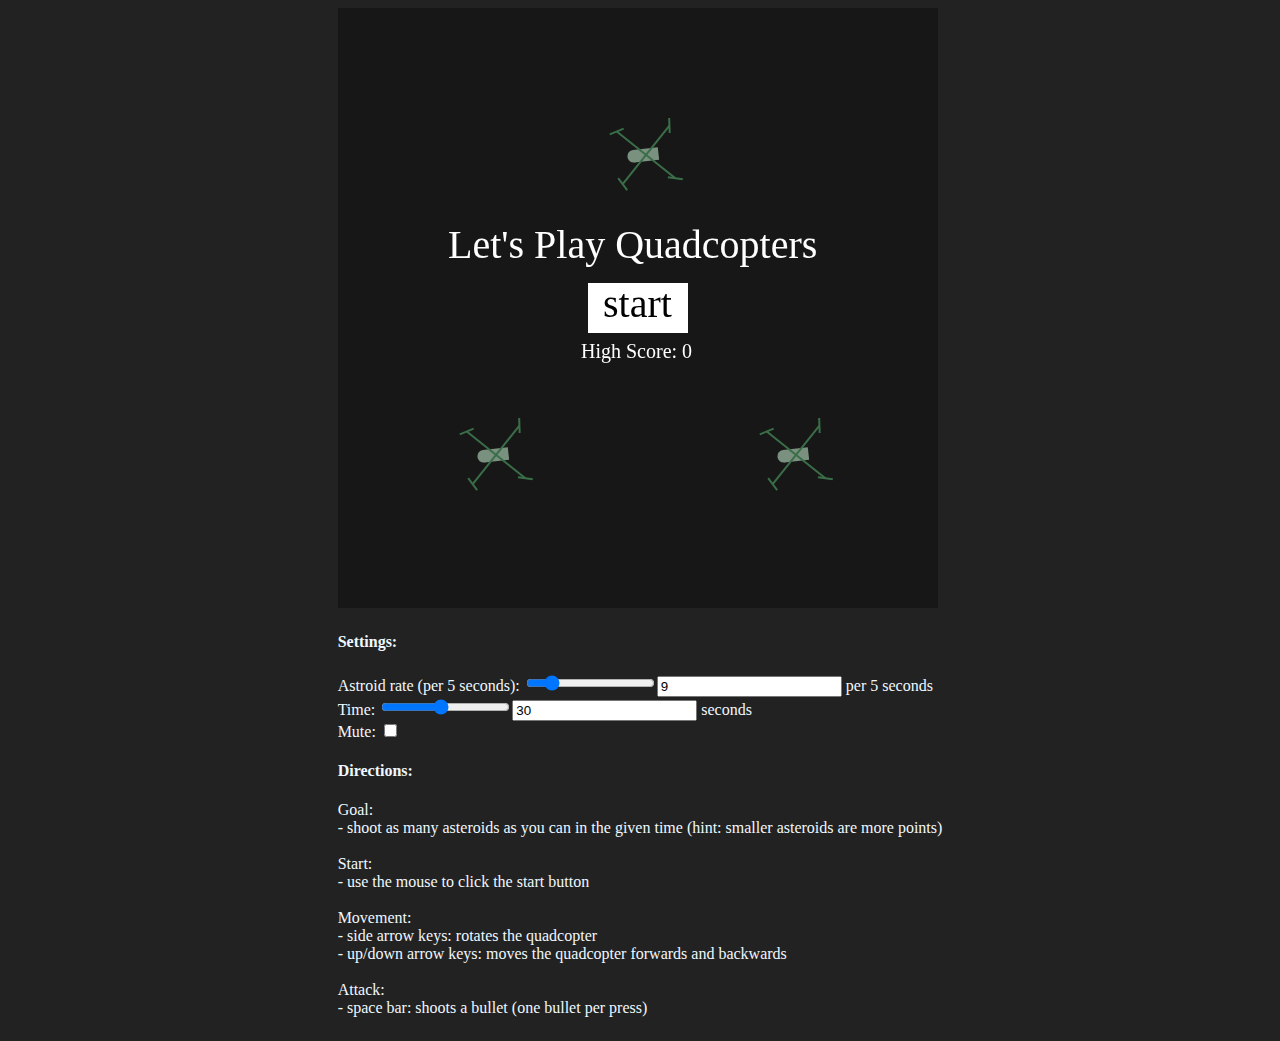
==== index.html @ 950db36b "Added settings label" ====
<!DOCTYPE html>
<html>

<head>
    <link rel="stylesheet" href="03-common.css" />
</head>

<style>
span {
    display:table;
    margin:0 auto;
    color: aliceblue;
}
body {
    background: #222;
}
</style>

<body>
    <span>
    <canvas id="canvas" height="600px" width="600px"></canvas>
    </br>
    <h4> Settings:</h4>
    Astroid rate (per 5 seconds): 
    <input id="slider1" type="range" min="1" max="50" step="1" value="9"/>
    <input type="text" id="text1" value="FILL" readonly /> per 5 seconds
    </br>
    Time: 
    <input id="slider2" type="range" min="5" max="60" step="1" value="30"/>
    <input type="text" id="text2" value="FILL" readonly /> seconds
    </br>
    Mute: <input type="checkbox" id="mute" name="mutebox" value="false">

    <h4> Directions:</h4>
    <p> Goal: </br> - shoot as many asteroids as you can in the given time (hint: smaller asteroids are 
    more points)</br></br> Start: </br> - use the mouse to click the start button </br></br> Movement: 
    </br> - side arrow keys: rotates the quadcopter </br> - up/down arrow keys: moves the quadcopter 
    forwards and backwards</br></br> Attack:</br> - space bar: shoots a bullet (one bullet per press) </p>
    

    </span>
    
    <script src="game.js" type="module" defer></script>
</body>

</html>
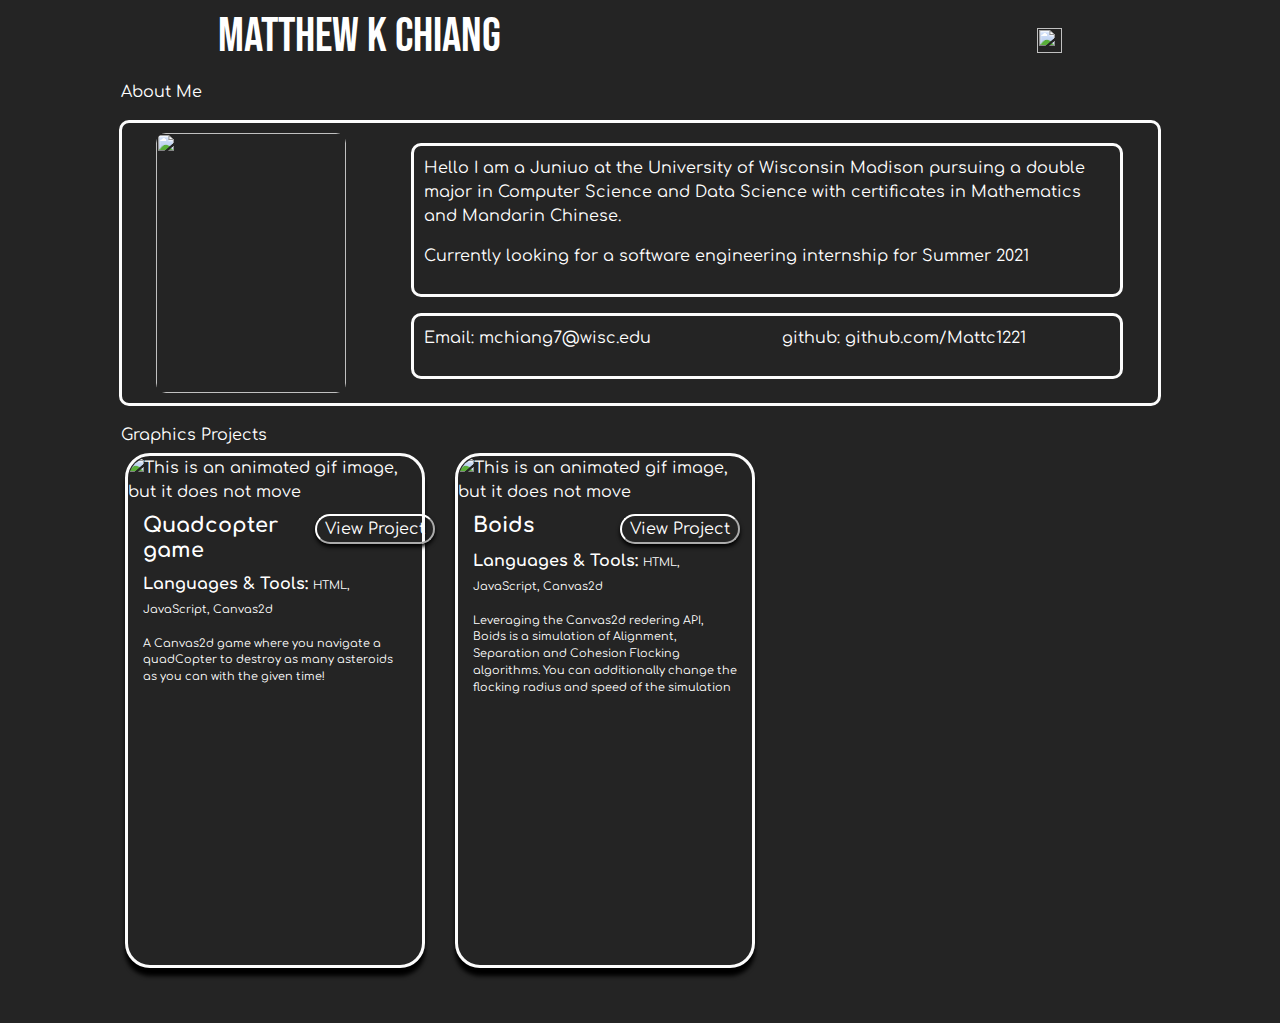
==== commit 8b54ee34: "updated home page with about me section" ====
--- a/index.html
+++ b/index.html
@@ -1,47 +1,158 @@
-<!DOCTYPE html>
-<html>
+<!doctype html>
+<html lang="en">
 
 <head>
-    <link rel="stylesheet" href="03-common.css" />
+  <meta charset="UTF-8">
+  <meta name="viewport" content="width=device-width, initial-scale=1.0">
+  <link rel="stylesheet" href="https://maxcdn.bootstrapcdn.com/bootstrap/4.0.0/css/bootstrap.min.css"
+    integrity="sha384-Gn5384xqQ1aoWXA+058RXPxPg6fy4IWvTNh0E263XmFcJlSAwiGgFAW/dAiS6JXm" crossorigin="anonymous">
+
+  <!-- Custom Style Sheets -->
+  <link rel='stylesheet' href='style.css' />
+  <link rel="stylesheet" href="https://fonts.googleapis.com/css?family=Lobster|Nunito|Bebas Neue|Comfortaa">
+
+  <title>Home</title>
+
+
 </head>
 
-<style>
-span {
-    display:table;
-    margin:0 auto;
-    color: aliceblue;
-}
-body {
-    background: #222;
-}
-</style>
+<body>
+  <div class="row mt-2">
+    <div class="col-sm-2"></div>
+    <div class="col-sm-6">
+      <h1 class="page-title">Matthew k chiang</h1>
+    </div>
+    <div class="col align-self-center text-right">
+      <a href="https://github.com/Mattc1221">
+        <img src="/images/GitHub-Mark-Light-120px-plus.png" width="25px" height="25px"></a>
+    </div>
+    <div class="col-sm-2"></div>
+  </div>
 
-<body>
-    <span>
-    <canvas id="canvas" height="600px" width="600px"></canvas>
-    </br>
-    <h4> Settings:</h4>
-    Astroid rate (per 5 seconds): 
-    <input id="slider1" type="range" min="1" max="50" step="1" value="9"/>
-    <input type="text" id="text1" value="FILL" readonly /> per 5 seconds
-    </br>
-    Time: 
-    <input id="slider2" type="range" min="5" max="60" step="1" value="30"/>
-    <input type="text" id="text2" value="FILL" readonly /> seconds
-    </br>
-    Mute: <input type="checkbox" id="mute" name="mutebox" value="false">
+  <!-- About me -->
+  <div class="row">
+    <div class="col-sm-1"></div>
+    <div class="col-sm-10">
+      <button class="btn project-button" type="button" data-toggle="collapse" data-target="#aboutMe"
+        aria-expanded="true">
+        About Me
+      </button>
+    </div>
+    <div class="col-sm-1"></div>
+  </div>
 
-    <h4> Directions:</h4>
-    <p> Goal: </br> - shoot as many asteroids as you can in the given time (hint: smaller asteroids are 
-    more points)</br></br> Start: </br> - use the mouse to click the start button </br></br> Movement: 
-    </br> - side arrow keys: rotates the quadcopter </br> - up/down arrow keys: moves the quadcopter 
-    forwards and backwards</br></br> Attack:</br> - space bar: shoots a bullet (one bullet per press) </p>
-    
+  <div class="row">
+    <div class="col-sm-1"></div>
+    <div class="col-sm-10">
+      <div class="collapse show" id="aboutMe">
+        <div class="row home-box">
+          <div class="col-sm-3 text-center">
+            <img class="home-pic mr-3" src="images/profile_pic.jpg">
+          </div>
+          <div class="col-sm-9">
+            <div class="home-box mb-3">
+              <p> Hello I am a Juniuo at the University of Wisconsin Madison pursuing a double major in Computer Science and Data Science with certificates in Mathematics and Mandarin Chinese.</p>
+              <p> Currently looking for a software engineering internship for Summer 2021 </p>
+            </div>
+            <div class="home-box">
+              <div class="row">
+                <div class="col-sm-6">
+                  <p>Email: mchiang7@wisc.edu</p>
+                </div>
+                <div class="col-sm-6">
+                  <p>github: github.com/Mattc1221</p>
+                </div>
+              </div>
+            </div>
+          </div>
+        </div>
+      </div>
+      <div class="col-sm-1"></div>
+    </div>
+  </div>
 
-    </span>
-    
-    <script src="game.js" type="module" defer></script>
+
+  <!-- Graphics Projects -->
+  <div class="row">
+    <div class="col-sm-1"></div>
+    <div class="col-sm-10">
+      <button class="btn project-button" type="button" data-toggle="collapse" data-target="#graphicsProjects"
+        aria-expanded="true">
+        Graphics Projects
+      </button>
+    </div>
+    <div class="col-sm-1"></div>
+  </div>
+  <div class="row">
+    <div class="col-sm-1"></div>
+    <div class="col-sm-10">
+      <div class="collapse show" id="graphicsProjects">
+        <div class="row stretch">
+          <div class="card-deck justify-content-center ml-3">
+            <!-- Quad Copter Card -->
+            <div class="card mb-4">
+              <img class="card-img-top animated-gif" src="/gifs/quadcopter.gif"
+                alt="This is an animated gif image, but it does not move" />
+              <div class="col-sm-12">
+                <div class="row">
+                  <div class="col-lg-7">
+                    <h1 class="project-name project-bold">Quadcopter game</h1>
+                  </div>
+                  <div class="col-lg-5 text-right">
+                    <a class="text-right" href="/projects/quadcopter/quadcopter.html"><button class="secondary-button"
+                        type="button">View Project</button></a>
+                  </div>
+                </div>
+                <p><span class="project-bold"> Languages & Tools: </span> <span class="project-description">HTML,
+                    JavaScript, Canvas2d</span></p>
+                <p class="project-description">A Canvas2d game where you navigate a quadCopter to destroy as many
+                  asteroids as you can with the given time!</p>
+              </div>
+            </div>
+
+            <!-- Boids Copter Card -->
+            <div class="card mb-4">
+              <img class="card-img-top animated-gif" src="/gifs/boids.gif"
+                alt="This is an animated gif image, but it does not move" />
+              <div class="col-sm-12">
+                <div class="row">
+                  <div class="col-sm-6">
+                    <h1 class="project-name project-bold">Boids</h1>
+                  </div>
+                  <div class="col-sm-6 text-right">
+                    <a class="text-right" href="/projects/boids/boids.html"><button class="secondary-button"
+                        type="button">View Project</button></a>
+                  </div>
+                </div>
+                <p><span class="project-bold"> Languages & Tools: </span> <span class="project-description">HTML,
+                    JavaScript, Canvas2d</span></p>
+                <p class="project-description">Leveraging the Canvas2d redering API, Boids is a simulation of Alignment,
+                  Separation and Cohesion Flocking algorithms. You can additionally change the flocking radius and speed
+                  of the simulation</p>
+              </div>
+            </div>
+
+          </div>
+
+        </div>
+
+
+      </div>
+      <div class="col-sm-1"></div>
+    </div>
+
+
+    <script src="https://code.jquery.com/jquery-3.2.1.slim.min.js"
+      integrity="sha384-KJ3o2DKtIkvYIK3UENzmM7KCkRr/rE9/Qpg6aAZGJwFDMVNA/GpGFF93hXpG5KkN"
+      crossorigin="anonymous"></script>
+    <script src="https://cdnjs.cloudflare.com/ajax/libs/popper.js/1.12.9/umd/popper.min.js"
+      integrity="sha384-ApNbgh9B+Y1QKtv3Rn7W3mgPxhU9K/ScQsAP7hUibX39j7fakFPskvXusvfa0b4Q"
+      crossorigin="anonymous"></script>
+    <script src="https://maxcdn.bootstrapcdn.com/bootstrap/4.0.0/js/bootstrap.min.js"
+      integrity="sha384-JZR6Spejh4U02d8jOt6vLEHfe/JQGiRRSQQxSfFWpi1MquVdAyjUar5+76PVCmYl"
+      crossorigin="anonymous"></script>
+
 </body>
 
-</html>
 
+</html>--- a/style.css
+++ b/style.css
@@ -0,0 +1,150 @@
+body {
+    background-color: #242424;
+    font-family: "Comfortaa", sans-serif;
+    color: #FFF;
+}
+
+.header1 {
+    font-size: 4em;
+}
+
+.project-button {
+    color:#FFF;
+    background-color: transparent;
+    outline: transparent;
+    border: none;
+}
+
+.project-button:hover {
+    outline: none;
+}
+
+.project-button:active {
+    outline: none;
+}
+
+.card {
+    background-color: #242424;
+    border: 3px solid #FCFCFC;
+    box-shadow: 0px 8px 4px #000;
+    border-radius: 25px;
+    padding-left: 0;
+    padding-right: 0;
+    min-width: 280;
+    max-width: 300px;
+    margin-right: 15px;
+    margin-left: 15px;
+}
+
+.project-name {
+    font-size: 1.3em;
+}
+
+.project-description {
+    font-size: 0.7em;
+}
+
+.project-bold {
+    font-weight: bolder;
+    font-size: 0.7;
+}
+
+.view-button {
+    min-width: 120px;
+    border-radius: 25px;
+    margin-bottom: 5px;
+    transition: 0.4s;
+    background-color: transparent;
+    outline: none;
+    box-shadow: 0px 3px 4px #000;
+    border-color: #444;
+}
+
+.view-button:hover {
+    transition: 0.4s;
+    border-color: #FFF;
+    background-color: #242424;
+    color:#FFF;
+    box-shadow: 0px 0px 0px #000;
+}
+
+.secondary-button {
+    min-width: 120px;
+    border-radius: 25px;
+    margin-bottom: 5px;
+    transition: 0.4s;
+    color: #FFF;
+    background-color: transparent;
+    outline: none;
+    box-shadow: 0px 3px 4px #000;
+    border-color: #FFF;
+}
+
+.secondary-button:hover {
+    transition: 0.4s;
+    border-color: #242424;
+    background-color: #FFF;
+    color:#242424;
+    box-shadow: 0px 0px 0px #000;
+}
+
+.card-img-top {
+    border-radius: 25px 25px 0px 0px ;
+    margin-bottom: 10px;
+}
+
+img.animated-gif{
+    width: auto;
+    height: 300px;
+}
+
+.input_box {
+    background-color: #242424;
+    border: 3px solid #FCFCFC;
+    border-radius: 20px;
+    padding: 10px;
+    box-shadow: 0px 8px 4px #000;
+}
+
+.page-title {
+    font-family: "Bebas Neue", sans-serif;
+    font-size: 3em;
+}
+
+.primary-slider {
+    -webkit-appearance: none;  /* Override default CSS styles */
+    appearance: none;
+    width: 100%; /* Full-width */
+    height: 25px; /* Specified height */
+    background: #d3d3d3; /* Grey background */
+    outline: none; /* Remove outline */
+    opacity: 0.7; /* Set transparency (for mouse-over effects on hover) */
+    -webkit-transition: .2s; /* 0.2 seconds transition on hover */
+    transition: opacity .2s;
+}
+
+input[type=range]::-webkit-slider-thumb {
+    width: 17px;
+    height: 25px;
+    background: #666666;
+    border: 1px solid rgba(0, 0, 0, 0);
+    border-radius: 0px;
+    cursor: pointer;
+    -webkit-appearance: none;
+}
+
+.home-pic {
+    overflow: hidden;
+    width: 190px;
+    height: 260px;
+    border-radius: 10px;
+    overflow: hidden;
+}
+
+.home-box {
+    background-color: #242424;
+    border: 3px solid #FCFCFC;
+    padding: 10px;
+    border-radius: 10px;
+    margin: 10px;
+}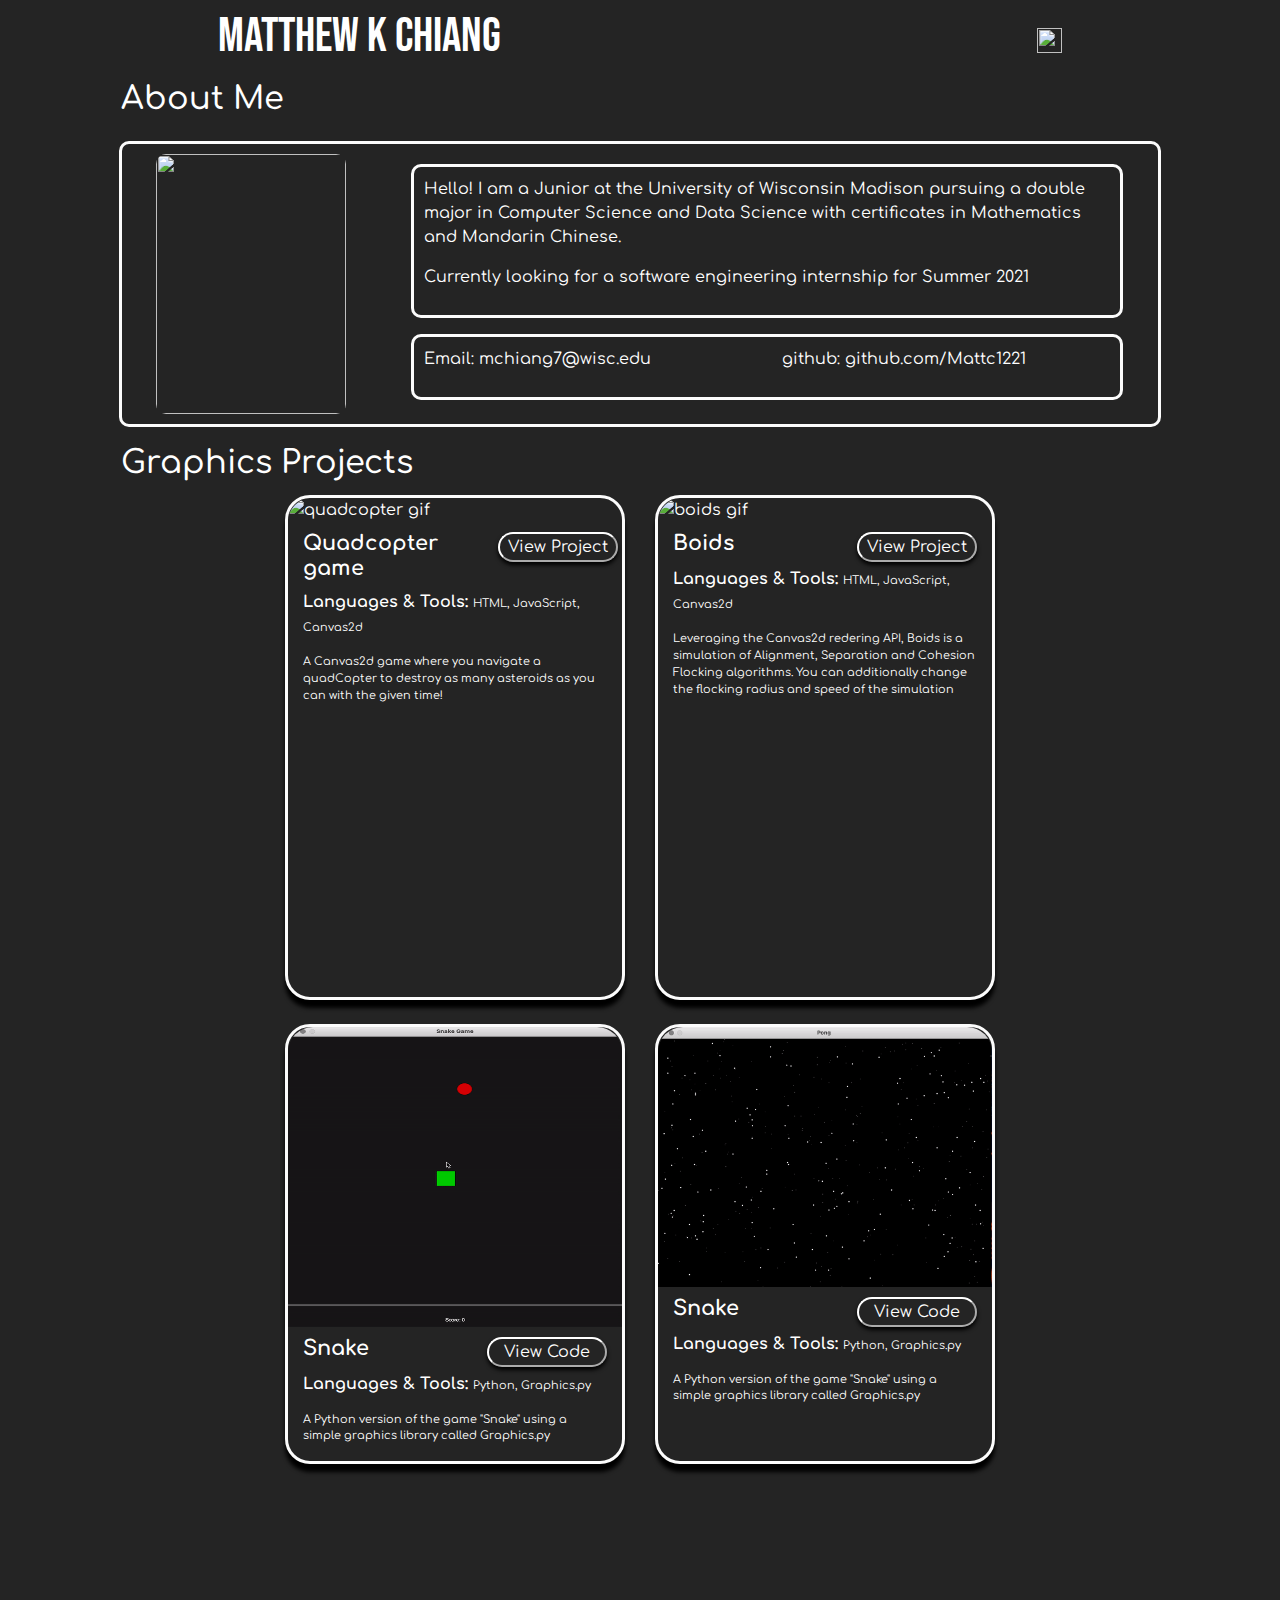
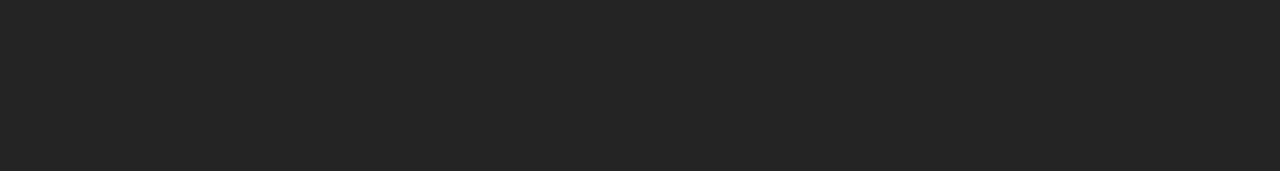
==== commit 033bf9d3: "added snake and pong to projects and fixed the card sizing issue" ====
--- a/index.html
+++ b/index.html
@@ -35,7 +35,7 @@
     <div class="col-sm-10">
       <button class="btn project-button" type="button" data-toggle="collapse" data-target="#aboutMe"
         aria-expanded="true">
-        About Me
+        <h2>About Me</h1>
       </button>
     </div>
     <div class="col-sm-1"></div>
@@ -51,7 +51,7 @@
           </div>
           <div class="col-sm-9">
             <div class="home-box mb-3">
-              <p> Hello I am a Juniuo at the University of Wisconsin Madison pursuing a double major in Computer Science and Data Science with certificates in Mathematics and Mandarin Chinese.</p>
+              <p> Hello! I am a Junior at the University of Wisconsin Madison pursuing a double major in Computer Science and Data Science with certificates in Mathematics and Mandarin Chinese.</p>
               <p> Currently looking for a software engineering internship for Summer 2021 </p>
             </div>
             <div class="home-box">
@@ -78,7 +78,7 @@
     <div class="col-sm-10">
       <button class="btn project-button" type="button" data-toggle="collapse" data-target="#graphicsProjects"
         aria-expanded="true">
-        Graphics Projects
+        <h2>Graphics Projects</h2>
       </button>
     </div>
     <div class="col-sm-1"></div>
@@ -87,12 +87,12 @@
     <div class="col-sm-1"></div>
     <div class="col-sm-10">
       <div class="collapse show" id="graphicsProjects">
-        <div class="row stretch">
-          <div class="card-deck justify-content-center ml-3">
+        <div class="row justify-content-center">
+          <!-- <div class="card-deck justify-content-center" style="margin:auto"> -->
             <!-- Quad Copter Card -->
-            <div class="card mb-4">
+            <div class="card col-sm-5 mb-4">
               <img class="card-img-top animated-gif" src="/gifs/quadcopter.gif"
-                alt="This is an animated gif image, but it does not move" />
+                alt="quadcopter gif" />
               <div class="col-sm-12">
                 <div class="row">
                   <div class="col-lg-7">
@@ -111,9 +111,9 @@
             </div>
 
             <!-- Boids Copter Card -->
-            <div class="card mb-4">
+            <div class="card col-sm-5  mb-4">
               <img class="card-img-top animated-gif" src="/gifs/boids.gif"
-                alt="This is an animated gif image, but it does not move" />
+                alt="boids gif" />
               <div class="col-sm-12">
                 <div class="row">
                   <div class="col-sm-6">
@@ -132,7 +132,45 @@
               </div>
             </div>
 
-          </div>
+            <!-- Snake Card -->
+            <div class="card col-sm-5  mb-4">
+              <img class="card-img-top animated-gif" src="/gifs/snake.gif"
+                alt="snake gif" />
+              <div class="col-sm-12">
+                <div class="row">
+                  <div class="col-sm-6">
+                    <h1 class="project-name project-bold">Snake</h1>
+                  </div>
+                  <div class="col-sm-6 text-right">
+                    <a class="text-right" href="https://github.com/Mattc1221/Quarantine-Projects/tree/master/snake_game"><button class="secondary-button"
+                        type="button">View Code</button></a>
+                  </div>
+                </div>
+                <p><span class="project-bold"> Languages & Tools: </span> <span class="project-description">Python, Graphics.py</span></p>
+                <p class="project-description">A Python version of the game "Snake" using a simple graphics library called Graphics.py</p>
+              </div>
+            </div>
+
+            <!-- Pong Card -->
+            <div class="card col-sm-5  mb-4">
+              <img class="card-img-top animated-gif" src="/gifs/pong.gif"
+                alt="snake gif" />
+              <div class="col-sm-12">
+                <div class="row">
+                  <div class="col-sm-6">
+                    <h1 class="project-name project-bold">Snake</h1>
+                  </div>
+                  <div class="col-sm-6 text-right">
+                    <a class="text-right" href="https://github.com/Mattc1221/Quarantine-Projects/tree/master/pong_game"><button class="secondary-button"
+                        type="button">View Code</button></a>
+                  </div>
+                </div>
+                <p><span class="project-bold"> Languages & Tools: </span> <span class="project-description">Python, Graphics.py</span></p>
+                <p class="project-description">A Python version of the game "Snake" using a simple graphics library called Graphics.py</p>
+              </div>
+            </div>
+
+          <!-- </div> -->
 
         </div>
 
--- a/style.css
+++ b/style.css
@@ -10,13 +10,21 @@
 
 .project-button {
     color:#FFF;
+    border: none;
+    border-radius: 25px;
+    padding-bottom: 0px;
+    margin-bottom: 5px;
+    transition: 0.4s;
     background-color: transparent;
     outline: transparent;
-    border: none;
 }
 
 .project-button:hover {
     outline: none;
+    transition: 0.4s;
+    color:#242424;
+    background-color: #FFF;
+
 }
 
 .project-button:active {
@@ -31,9 +39,10 @@
     padding-left: 0;
     padding-right: 0;
     min-width: 280;
-    max-width: 300px;
+    max-width: 340px;
     margin-right: 15px;
     margin-left: 15px;
+    width: 20em;
 }
 
 .project-name {
@@ -123,6 +132,35 @@
     transition: opacity .2s;
 }
 
+.primary-text {
+    -webkit-appearance: none;  /* Override default CSS styles */
+    appearance: none;
+    width: 2em; /* Full-width */
+    height: 25px; /* Specified height */
+    background: transparent; /* Grey background */
+    outline: transparent; /* Remove outline */
+    border: transparent;
+    font-family: "Comfortaa", sans-serif;
+    color: #FFF;
+}
+
+.username-input{
+    -webkit-appearance: none;  /* Override default CSS styles */
+    appearance: none;
+    width: 100%; /* Full-width */
+    height: 25px; /* Specified height */
+    background: transparent; /* Grey background */
+    border: 1px solid #FCFCFC;
+    font-family: "Comfortaa", sans-serif;
+    color: #FFF;
+}
+
+.checkbox{
+    height: 25px; 
+    width: 25px;
+    outline: none;
+}
+
 input[type=range]::-webkit-slider-thumb {
     width: 17px;
     height: 25px;
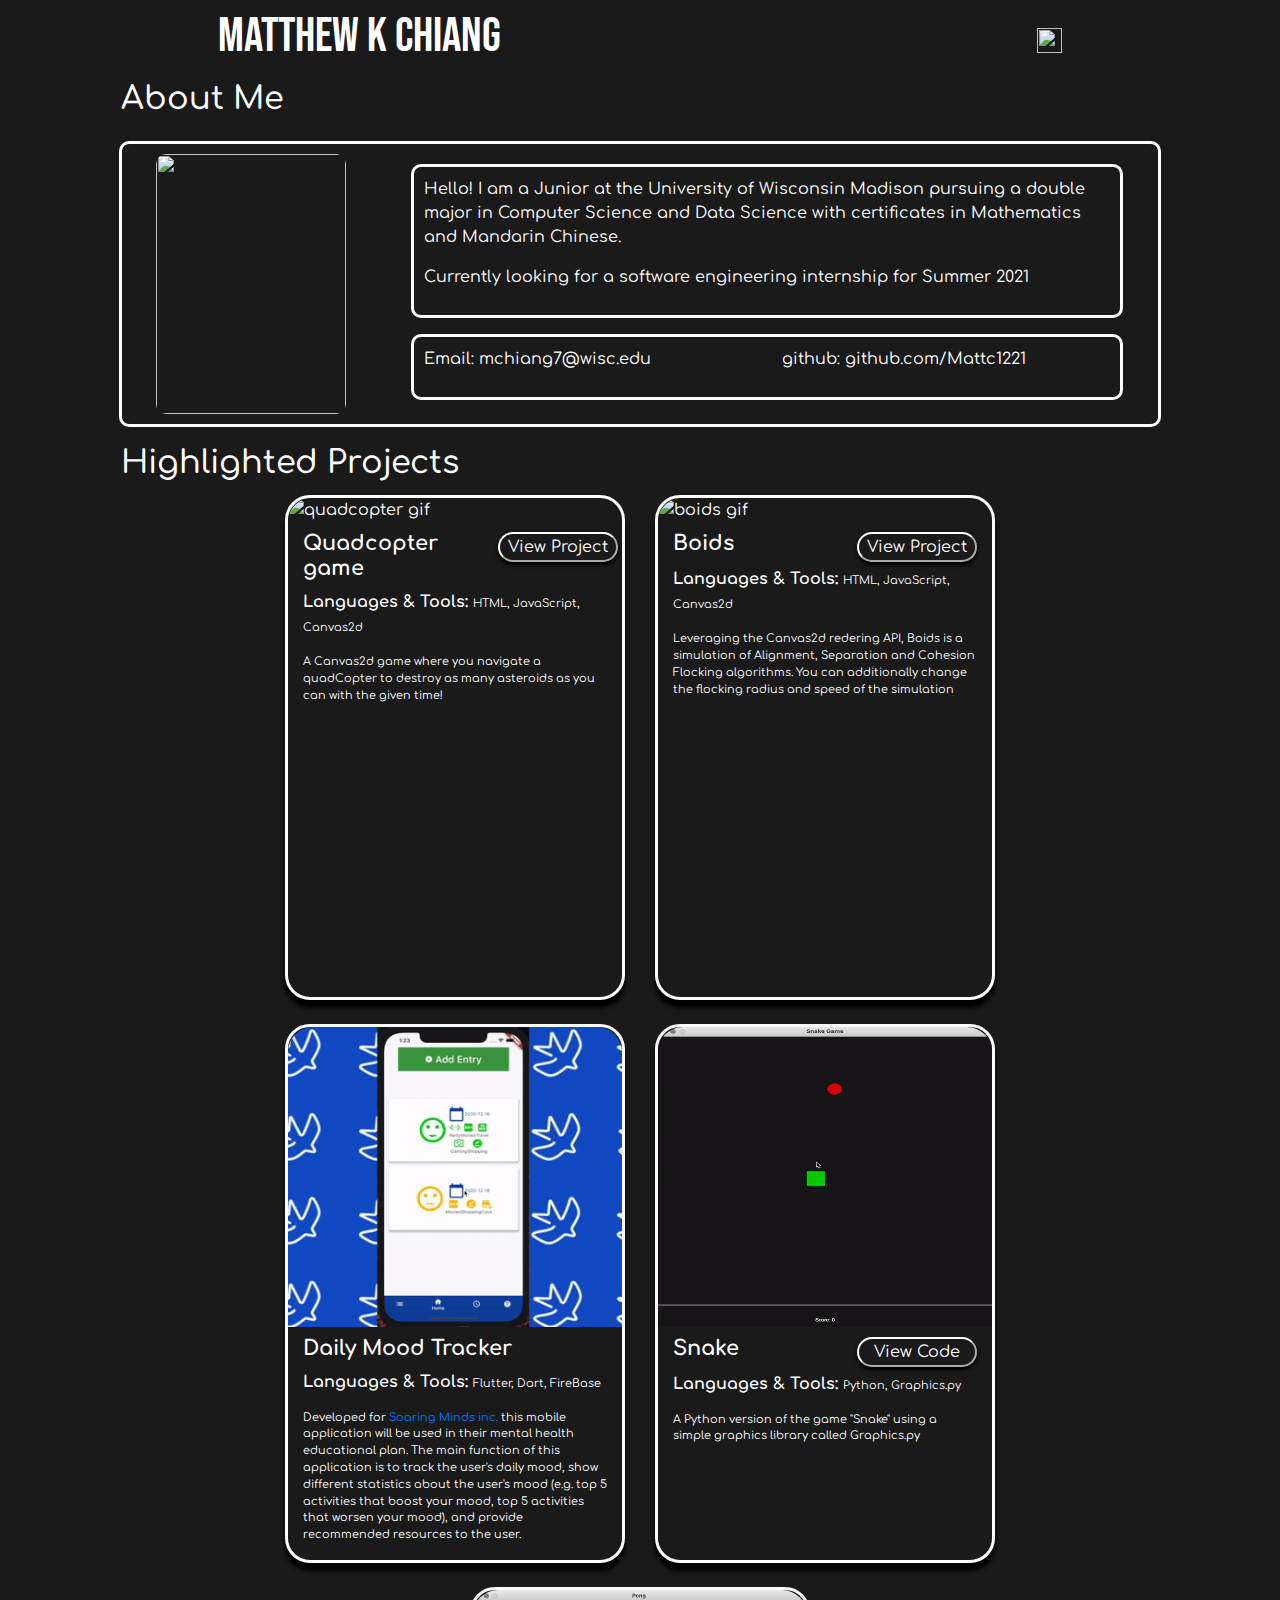
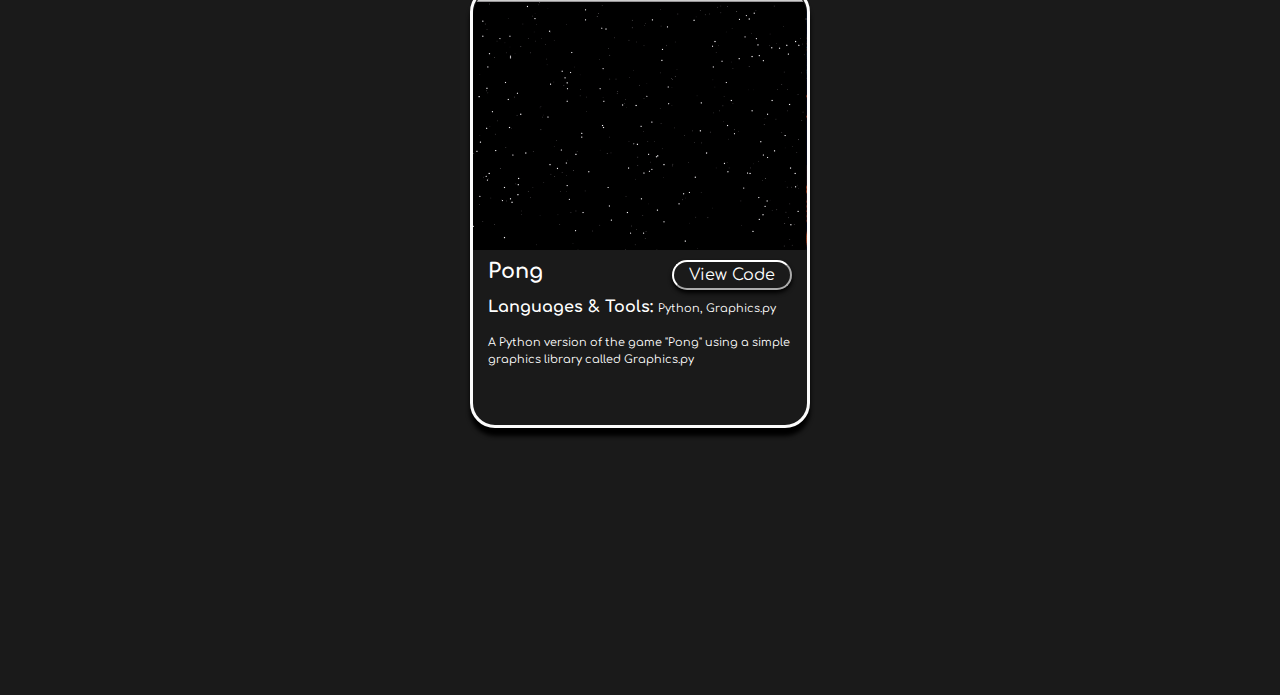
==== commit 3a1721d1: "added soaring minds to projects" ====
--- a/index.html
+++ b/index.html
@@ -78,7 +78,7 @@
     <div class="col-sm-10">
       <button class="btn project-button" type="button" data-toggle="collapse" data-target="#graphicsProjects"
         aria-expanded="true">
-        <h2>Graphics Projects</h2>
+        <h2>Highlighted Projects</h2>
       </button>
     </div>
     <div class="col-sm-1"></div>
@@ -88,7 +88,6 @@
     <div class="col-sm-10">
       <div class="collapse show" id="graphicsProjects">
         <div class="row justify-content-center">
-          <!-- <div class="card-deck justify-content-center" style="margin:auto"> -->
             <!-- Quad Copter Card -->
             <div class="card col-sm-5 mb-4">
               <img class="card-img-top animated-gif" src="/gifs/quadcopter.gif"
@@ -132,6 +131,21 @@
               </div>
             </div>
 
+            <!-- Soaring Minds Card -->
+            <div class="card col-sm-5  mb-4">
+              <img class="card-img-top animated-gif" src="/gifs/soaringMinds.gif"
+                alt="demo gif" />
+              <div class="col-sm-12">
+                <div class="row">
+                  <div class="col-sm-12">
+                    <h1 class="project-name project-bold">Daily Mood Tracker</h1>
+                  </div>
+                </div>
+                <p><span class="project-bold"> Languages & Tools: </span> <span class="project-description">Flutter, Dart, FireBase</span></p>
+                <p class="project-description">Developed for <a href="https://www.soaringminds.org/">Soaring Minds inc.</a> this mobile application will be used in their mental health educational plan. The main function of this application is to track the user's daily mood, show different statistics about the user's mood (e.g. top 5 activities that boost your mood, top 5 activities that worsen your mood), and provide recommended resources to the user.</p>
+              </div>
+            </div>
+
             <!-- Snake Card -->
             <div class="card col-sm-5  mb-4">
               <img class="card-img-top animated-gif" src="/gifs/snake.gif"
@@ -154,11 +168,11 @@
             <!-- Pong Card -->
             <div class="card col-sm-5  mb-4">
               <img class="card-img-top animated-gif" src="/gifs/pong.gif"
-                alt="snake gif" />
+                alt="pong gif" />
               <div class="col-sm-12">
                 <div class="row">
                   <div class="col-sm-6">
-                    <h1 class="project-name project-bold">Snake</h1>
+                    <h1 class="project-name project-bold">Pong</h1>
                   </div>
                   <div class="col-sm-6 text-right">
                     <a class="text-right" href="https://github.com/Mattc1221/Quarantine-Projects/tree/master/pong_game"><button class="secondary-button"
@@ -166,11 +180,11 @@
                   </div>
                 </div>
                 <p><span class="project-bold"> Languages & Tools: </span> <span class="project-description">Python, Graphics.py</span></p>
-                <p class="project-description">A Python version of the game "Snake" using a simple graphics library called Graphics.py</p>
-              </div>
-            </div>
-
-          <!-- </div> -->
+                <p class="project-description">A Python version of the game "Pong" using a simple graphics library called Graphics.py</p>
+              </div>
+            </div>
+
+
 
         </div>
 
--- a/style.css
+++ b/style.css
@@ -1,5 +1,5 @@
 body {
-    background-color: #242424;
+    background-color: #1a1a1a;
     font-family: "Comfortaa", sans-serif;
     color: #FFF;
 }
@@ -22,7 +22,7 @@
 .project-button:hover {
     outline: none;
     transition: 0.4s;
-    color:#242424;
+    color:#1a1a1a;
     background-color: #FFF;
 
 }
@@ -32,7 +32,7 @@
 }
 
 .card {
-    background-color: #242424;
+    background-color: #1a1a1a;
     border: 3px solid #FCFCFC;
     box-shadow: 0px 8px 4px #000;
     border-radius: 25px;
@@ -72,7 +72,7 @@
 .view-button:hover {
     transition: 0.4s;
     border-color: #FFF;
-    background-color: #242424;
+    background-color: #1a1a1a;
     color:#FFF;
     box-shadow: 0px 0px 0px #000;
 }
@@ -91,9 +91,9 @@
 
 .secondary-button:hover {
     transition: 0.4s;
-    border-color: #242424;
+    border-color: #1a1a1a;
     background-color: #FFF;
-    color:#242424;
+    color:#1a1a1a;
     box-shadow: 0px 0px 0px #000;
 }
 
@@ -108,7 +108,7 @@
 }
 
 .input_box {
-    background-color: #242424;
+    background-color: #1a1a1a;
     border: 3px solid #FCFCFC;
     border-radius: 20px;
     padding: 10px;
@@ -118,6 +118,12 @@
 .page-title {
     font-family: "Bebas Neue", sans-serif;
     font-size: 3em;
+}
+
+.sub-title {
+    font-family: "Bebas Neue", sans-serif;
+    font-size: 2.5em;
+    margin-left: 0.3em;
 }
 
 .primary-slider {
@@ -180,9 +186,18 @@
 }
 
 .home-box {
-    background-color: #242424;
+    background-color: #1a1a1a;
     border: 3px solid #FCFCFC;
     padding: 10px;
     border-radius: 10px;
     margin: 10px;
+}
+
+.home-nav {
+    color: #FFF;
+}
+
+.home-nav:hover {
+    color: #FFF;
+    text-decoration: none;
 }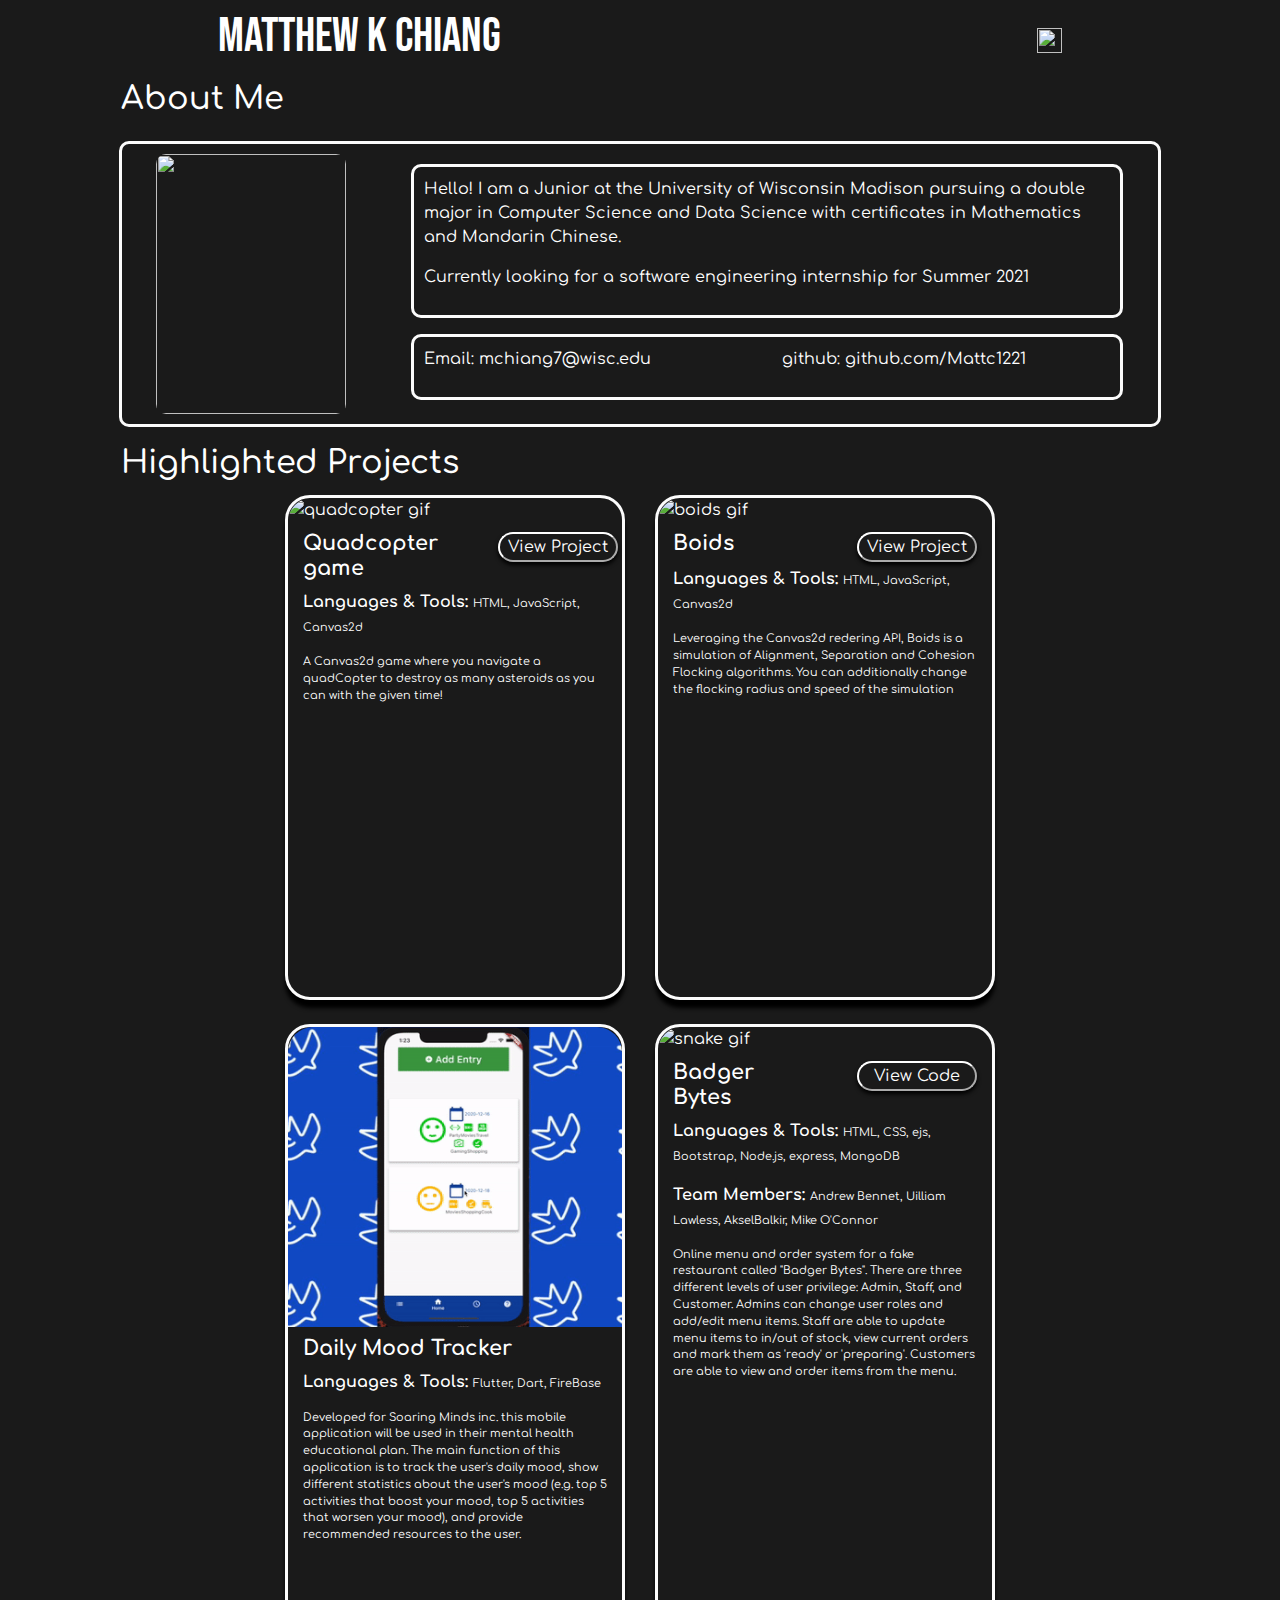
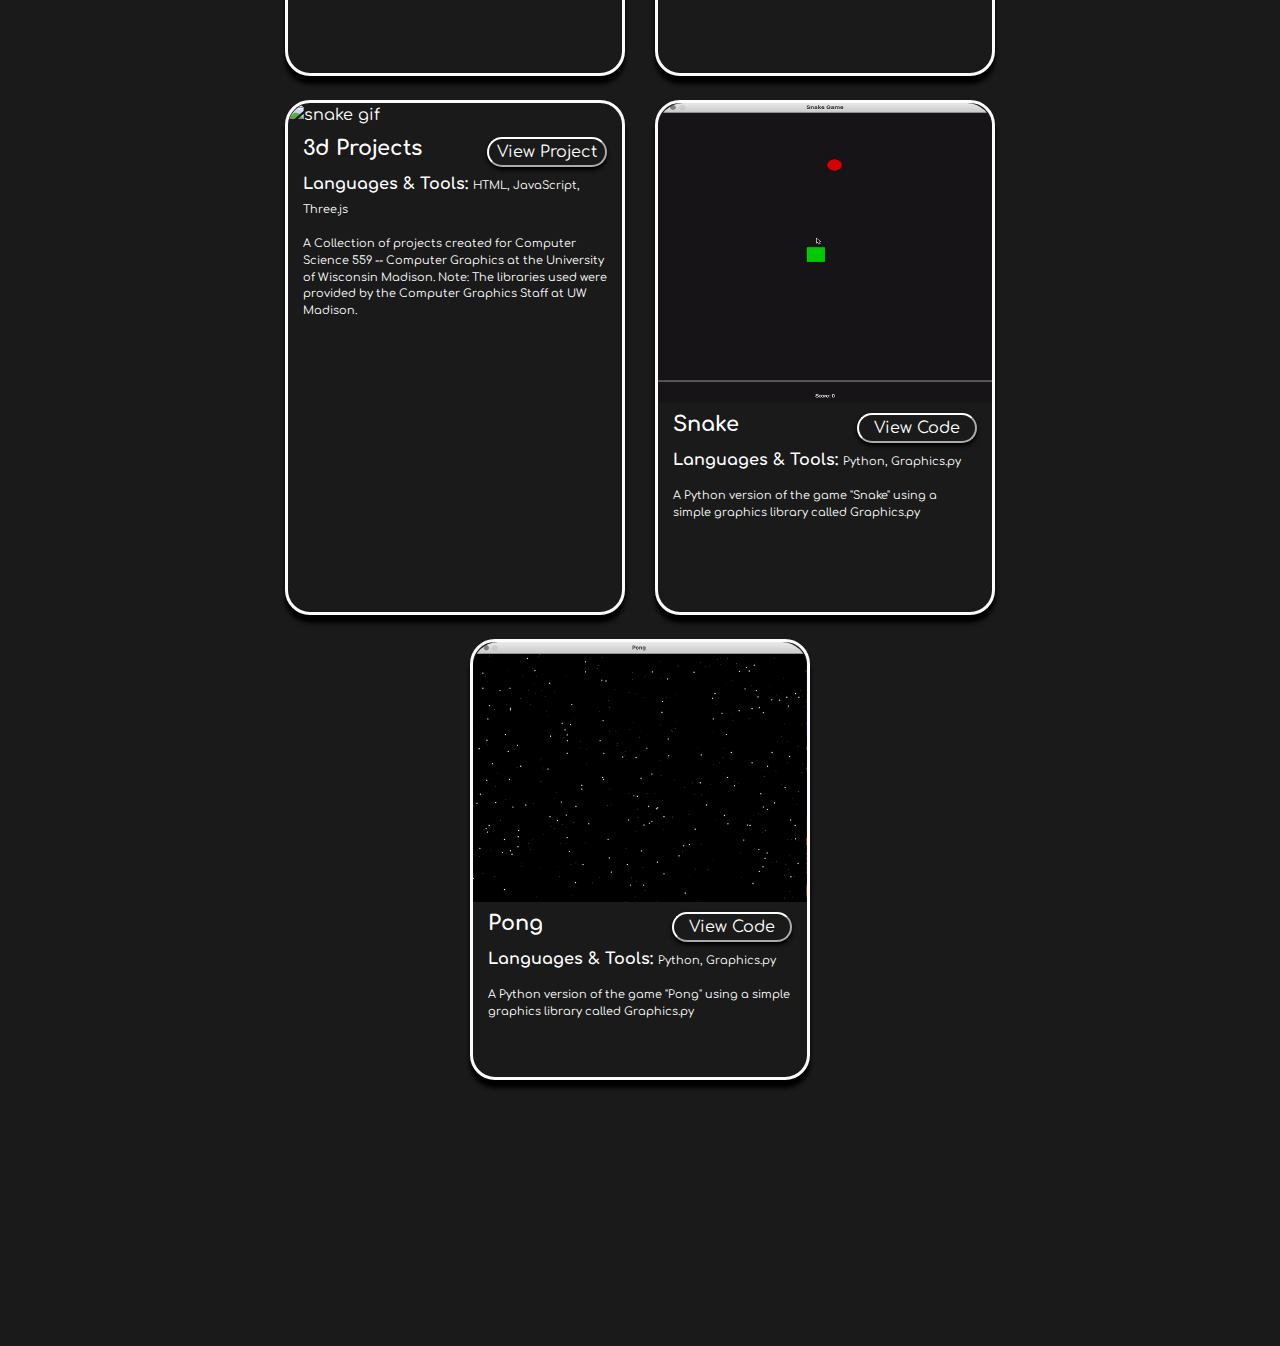
==== commit 3251eb8c: "added 3d projects" ====
--- a/index.html
+++ b/index.html
@@ -60,7 +60,7 @@
                   <p>Email: mchiang7@wisc.edu</p>
                 </div>
                 <div class="col-sm-6">
-                  <p>github: github.com/Mattc1221</p>
+                  <a href="github.com/Mattc1221"><p>github: github.com/Mattc1221</p></a>
                 </div>
               </div>
             </div>
@@ -143,6 +143,45 @@
                 </div>
                 <p><span class="project-bold"> Languages & Tools: </span> <span class="project-description">Flutter, Dart, FireBase</span></p>
                 <p class="project-description">Developed for <a href="https://www.soaringminds.org/">Soaring Minds inc.</a> this mobile application will be used in their mental health educational plan. The main function of this application is to track the user's daily mood, show different statistics about the user's mood (e.g. top 5 activities that boost your mood, top 5 activities that worsen your mood), and provide recommended resources to the user.</p>
+              </div>
+            </div>
+
+            <!-- Badger Bytes -->
+            <div class="card col-sm-5  mb-4">
+              <img class="card-img-top animated-gif" src="/gifs/BadgerBytes2.gif"
+                alt="snake gif" />
+              <div class="col-sm-12">
+                <div class="row">
+                  <div class="col-sm-6">
+                    <h1 class="project-name project-bold">Badger Bytes</h1>
+                  </div>
+                  <div class="col-sm-6 text-right">
+                    <a class="text-right" href="https://github.com/andrew-bbq/BoardSpaceSpikeExercise"><button class="secondary-button"
+                        type="button">View Code</button></a>
+                  </div>
+                </div>
+                <p><span class="project-bold"> Languages & Tools: </span> <span class="project-description">HTML, CSS, ejs, Bootstrap, Node.js, express, MongoDB </span></p>
+                <p><span class="project-bold"> Team Members: </span> <span class="project-description"><a href="https://github.com/andrew-bbq">Andrew Bennet,</a> <a href="https://github.com/liamlawless">Uilliam Lawless,</a> <a href="https://github.com/Aksel-UW">AkselBalkir,</a> <a href="https://github.com/oconmi">Mike O'Connor</a></span></p>
+                <p class="project-description">Online menu and order system for a fake restaurant called "Badger Bytes". There are three different levels of user privilege: Admin, Staff, and Customer. Admins can change user roles and add/edit menu items. Staff are able to update menu items to in/out of stock, view current orders and mark them as 'ready' or 'preparing'. Customers are able to view and order items from the menu.</p>
+              </div>
+            </div>
+
+            <!-- 3d Projects -->
+            <div class="card col-sm-5  mb-4">
+              <img class="card-img-top animated-gif" src="/gifs/BadgerBytes2.gif"
+                alt="snake gif" />
+              <div class="col-sm-12">
+                <div class="row">
+                  <div class="col-sm-6">
+                    <h1 class="project-name project-bold">3d Projects</h1>
+                  </div>
+                  <div class="col-sm-6 text-right">
+                    <a class="text-right" href="/projects/3dProjects/3dProjects.html"><button class="secondary-button"
+                        type="button">View Project</button></a>
+                  </div>
+                </div>
+                <p><span class="project-bold"> Languages & Tools: </span> <span class="project-description">HTML, JavaScript, Three.js </span></p>
+                <p class="project-description"> A Collection of projects created for Computer Science 559 -- Computer Graphics at the University of Wisconsin Madison. Note: The libraries used were provided by the Computer Graphics Staff at UW Madison.</p>
               </div>
             </div>
 
--- a/style.css
+++ b/style.css
@@ -1,6 +1,13 @@
 body {
     background-color: #1a1a1a;
     font-family: "Comfortaa", sans-serif;
+    color: #FFF;
+}
+
+a {
+    color: #FFF;
+}
+a:hover {
     color: #FFF;
 }
 
@@ -200,4 +207,9 @@
 .home-nav:hover {
     color: #FFF;
     text-decoration: none;
+}
+
+iframe {
+    color: #eee;
+    border-radius: 25px;
 }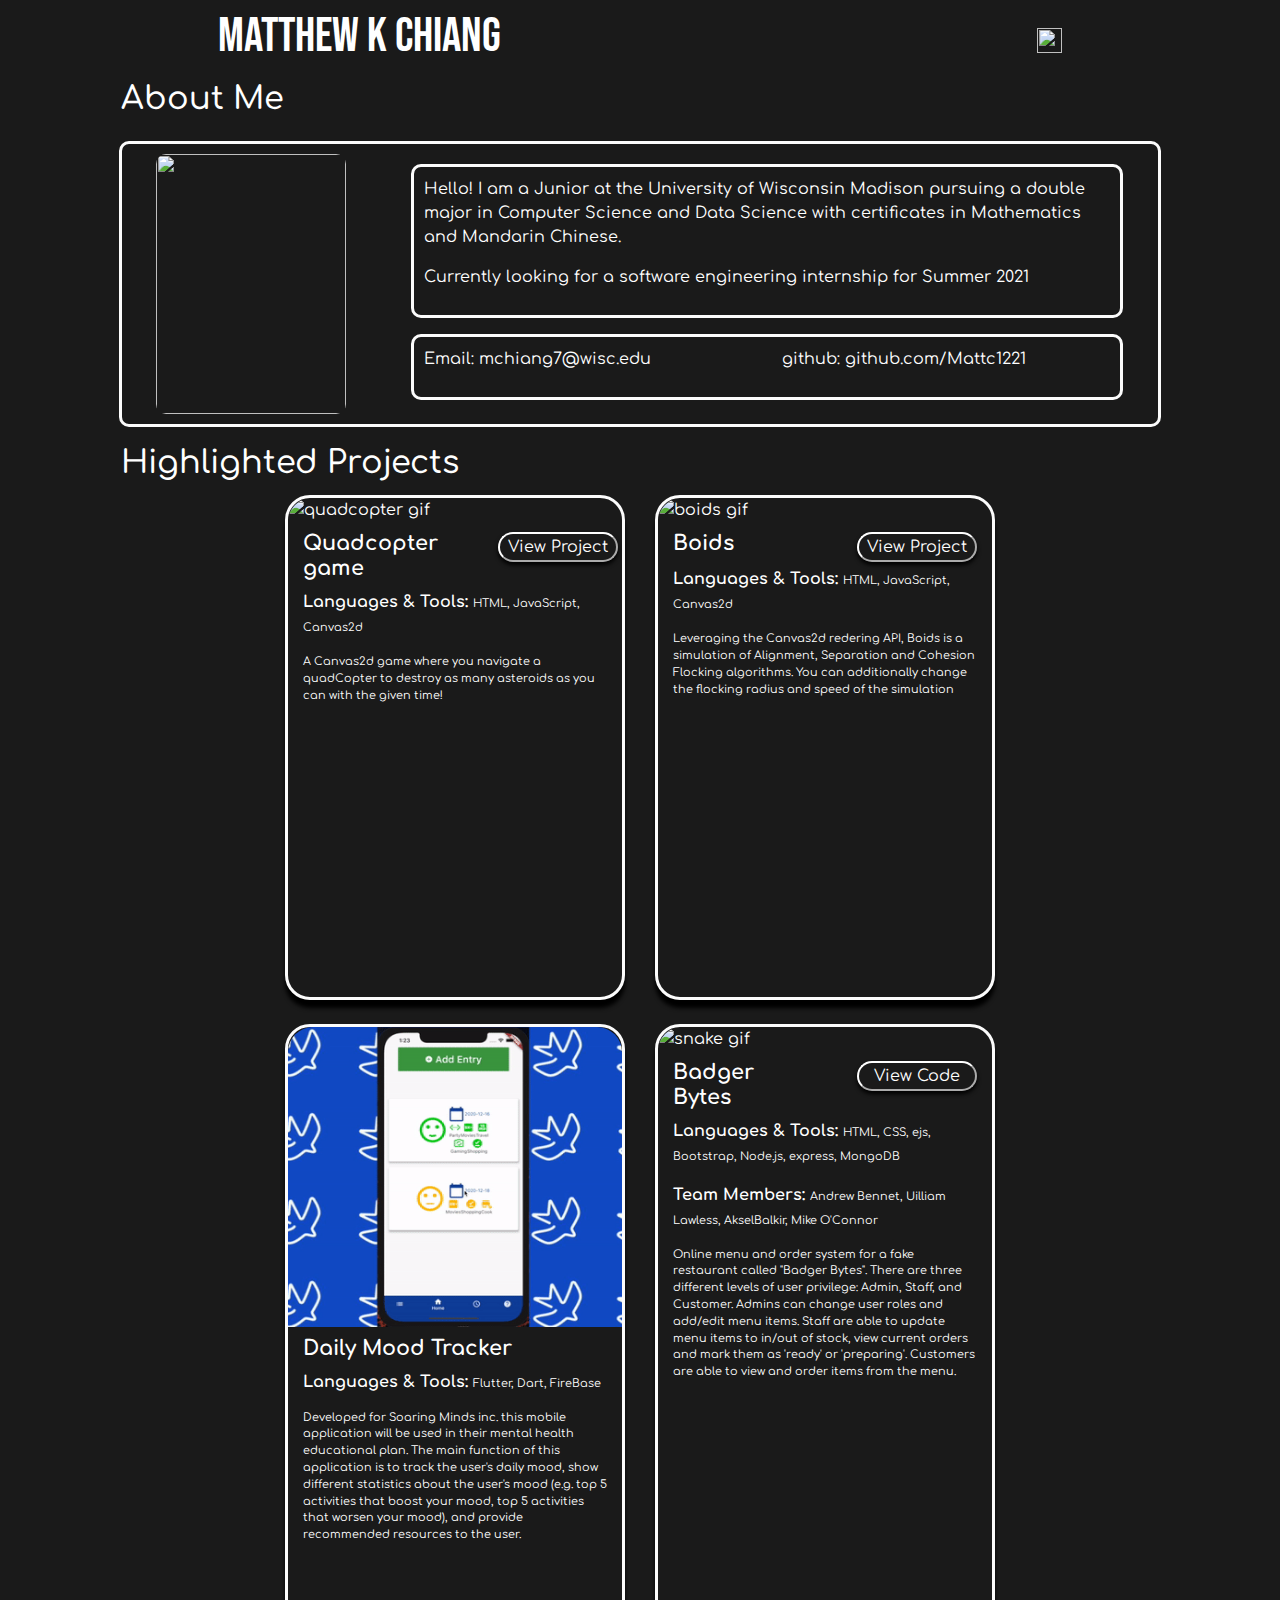
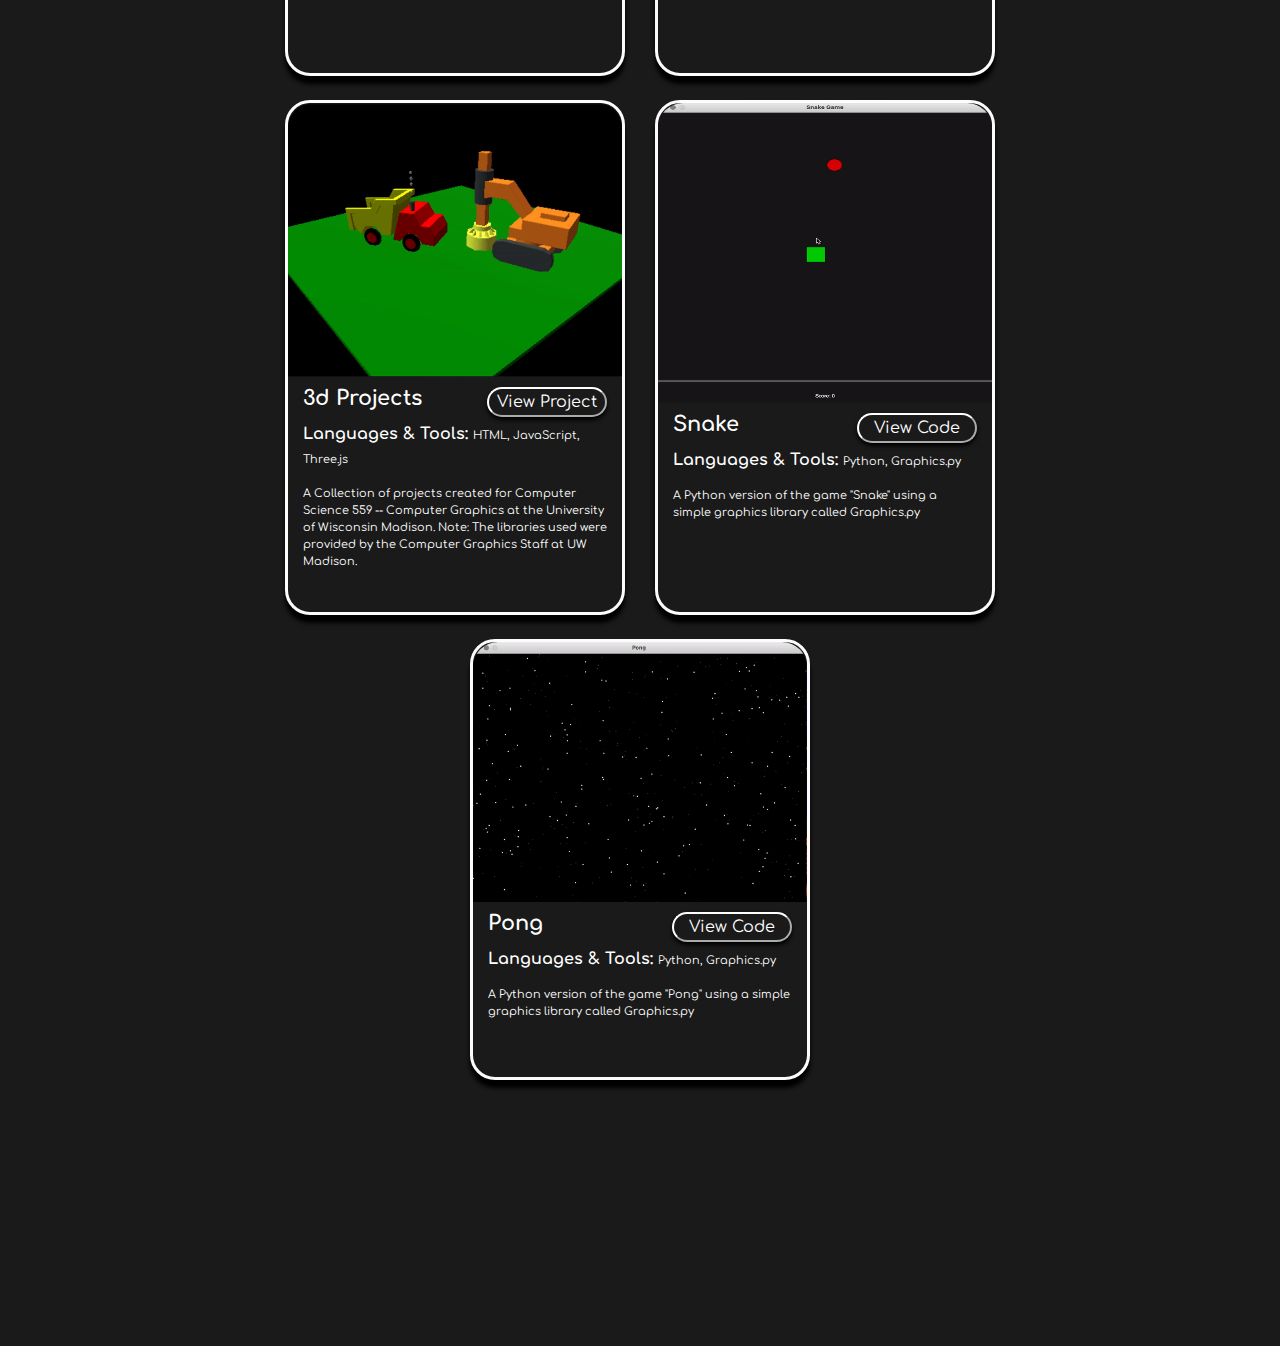
==== commit becd213d: "changed construction gif and github link on 3d projects page" ====
--- a/index.html
+++ b/index.html
@@ -168,7 +168,7 @@
 
             <!-- 3d Projects -->
             <div class="card col-sm-5  mb-4">
-              <img class="card-img-top animated-gif" src="/gifs/BadgerBytes2.gif"
+              <img class="card-img-top animated-gif" src="/gifs/construction.gif"
                 alt="snake gif" />
               <div class="col-sm-12">
                 <div class="row">
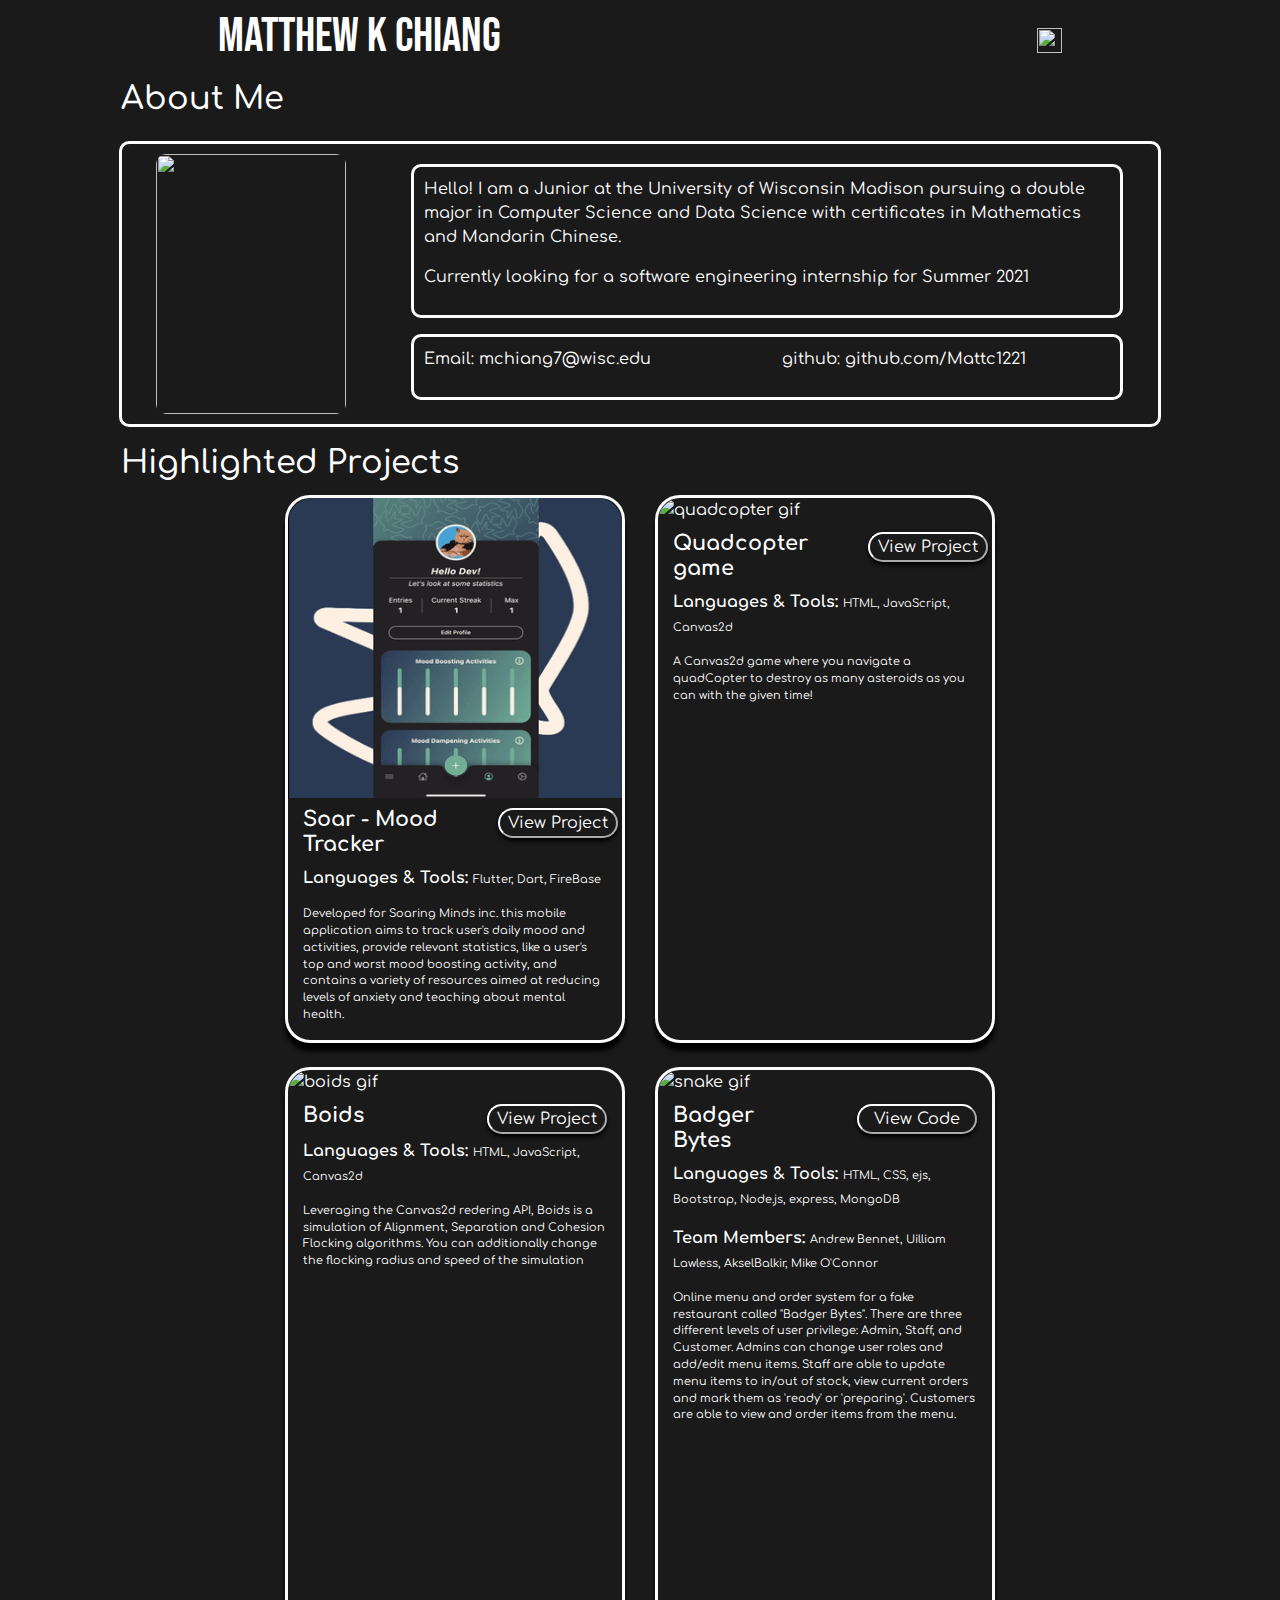
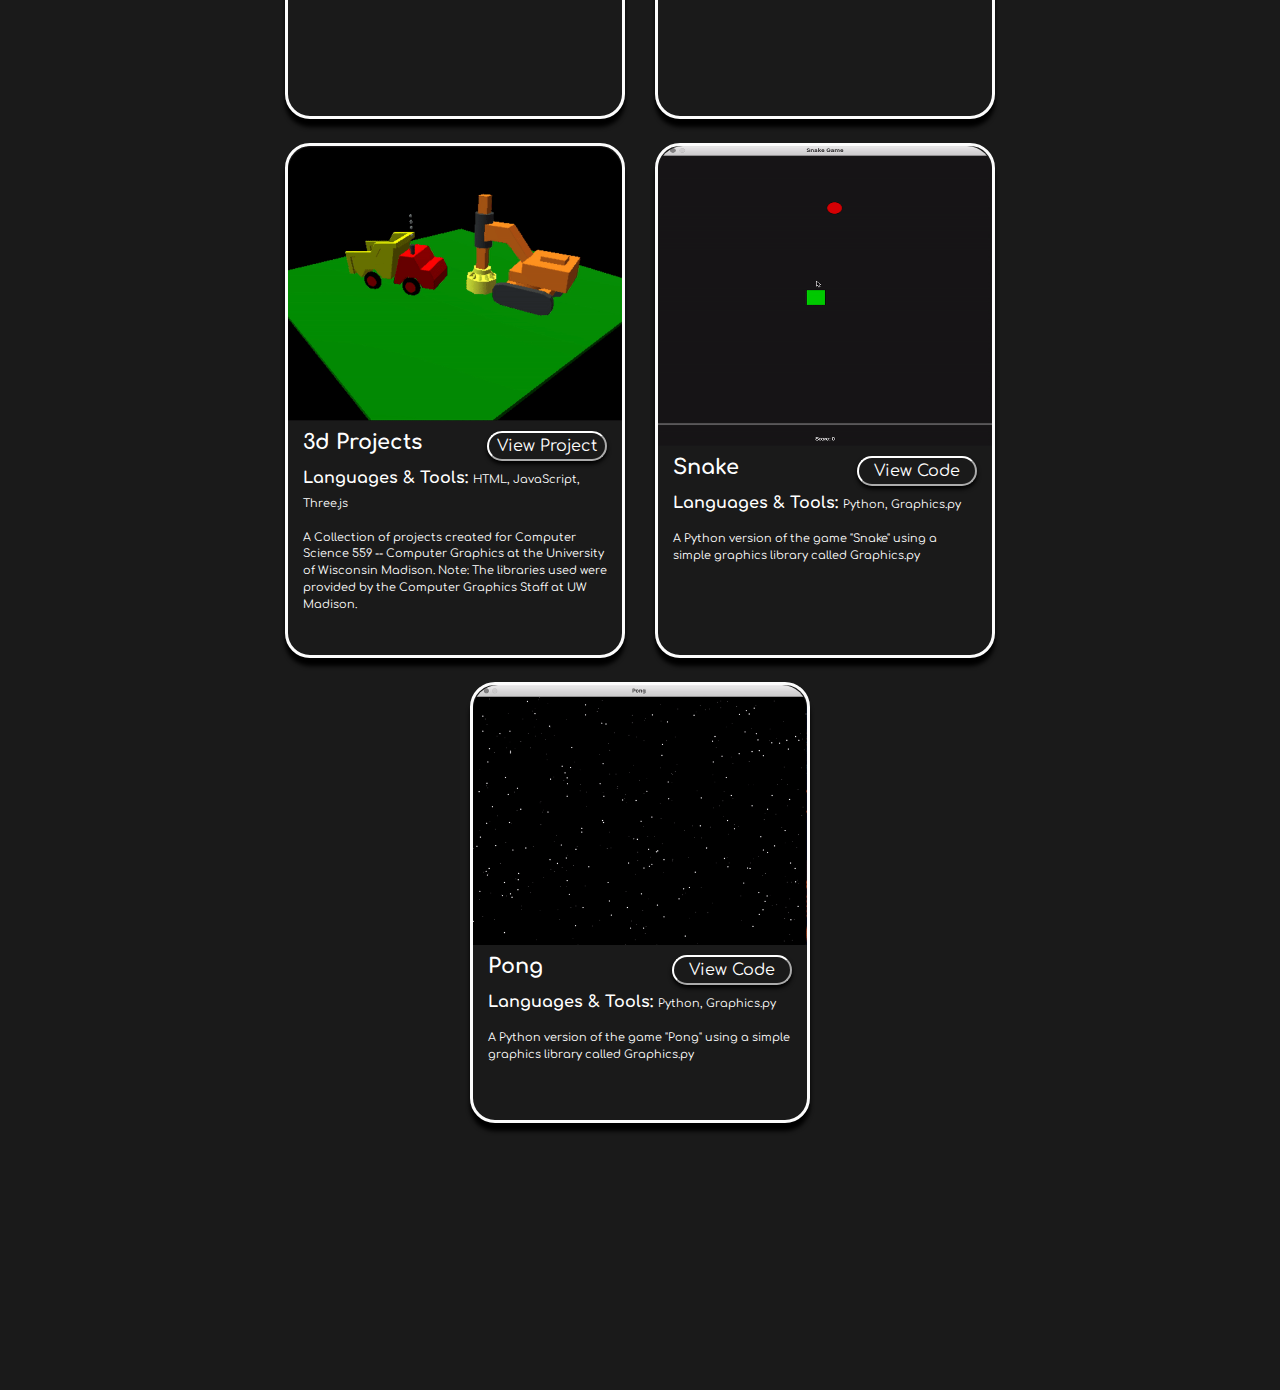
==== commit 9bdfad67: "updated Soar-Mood Tracker information" ====
--- a/index.html
+++ b/index.html
@@ -88,6 +88,25 @@
     <div class="col-sm-10">
       <div class="collapse show" id="graphicsProjects">
         <div class="row justify-content-center">
+            <!-- Soaring Minds Card -->
+            <div class="card col-sm-5  mb-4">
+              <img class="card-img-top animated-gif" src="/gifs/soaringMinds.gif"
+                alt="demo gif" />
+              <div class="col-sm-12">
+                <div class="row">
+                  <div class="col-lg-7">
+                    <h1 class="project-name project-bold">Soar - Mood Tracker</h1>
+                  </div>
+                  <div class="col-lg-5 text-right padding">
+                    <a class="text-right padding" href="https://www.soaringminds.org/app-1"><button class="secondary-button"
+                        type="button">View Project</button></a>
+                  </div>
+                </div>
+                <p><span class="project-bold"> Languages & Tools: </span> <span class="project-description">Flutter, Dart, FireBase</span></p>
+                <p class="project-description">Developed for <a href="https://www.soaringminds.org/">Soaring Minds inc.</a> this mobile application aims to track user's daily mood and activities, provide relevant statistics, like a user's top and worst mood boosting activity, and contains a variety of resources aimed at reducing levels of anxiety and teaching about mental health.</p>
+              </div>
+            </div>
+
             <!-- Quad Copter Card -->
             <div class="card col-sm-5 mb-4">
               <img class="card-img-top animated-gif" src="/gifs/quadcopter.gif"
@@ -128,21 +147,6 @@
                 <p class="project-description">Leveraging the Canvas2d redering API, Boids is a simulation of Alignment,
                   Separation and Cohesion Flocking algorithms. You can additionally change the flocking radius and speed
                   of the simulation</p>
-              </div>
-            </div>
-
-            <!-- Soaring Minds Card -->
-            <div class="card col-sm-5  mb-4">
-              <img class="card-img-top animated-gif" src="/gifs/soaringMinds.gif"
-                alt="demo gif" />
-              <div class="col-sm-12">
-                <div class="row">
-                  <div class="col-sm-12">
-                    <h1 class="project-name project-bold">Daily Mood Tracker</h1>
-                  </div>
-                </div>
-                <p><span class="project-bold"> Languages & Tools: </span> <span class="project-description">Flutter, Dart, FireBase</span></p>
-                <p class="project-description">Developed for <a href="https://www.soaringminds.org/">Soaring Minds inc.</a> this mobile application will be used in their mental health educational plan. The main function of this application is to track the user's daily mood, show different statistics about the user's mood (e.g. top 5 activities that boost your mood, top 5 activities that worsen your mood), and provide recommended resources to the user.</p>
               </div>
             </div>
 
--- a/style.css
+++ b/style.css
@@ -212,4 +212,9 @@
 iframe {
     color: #eee;
     border-radius: 25px;
+}
+
+.padding {
+    padding-left: 4;
+    padding-right: 4;
 }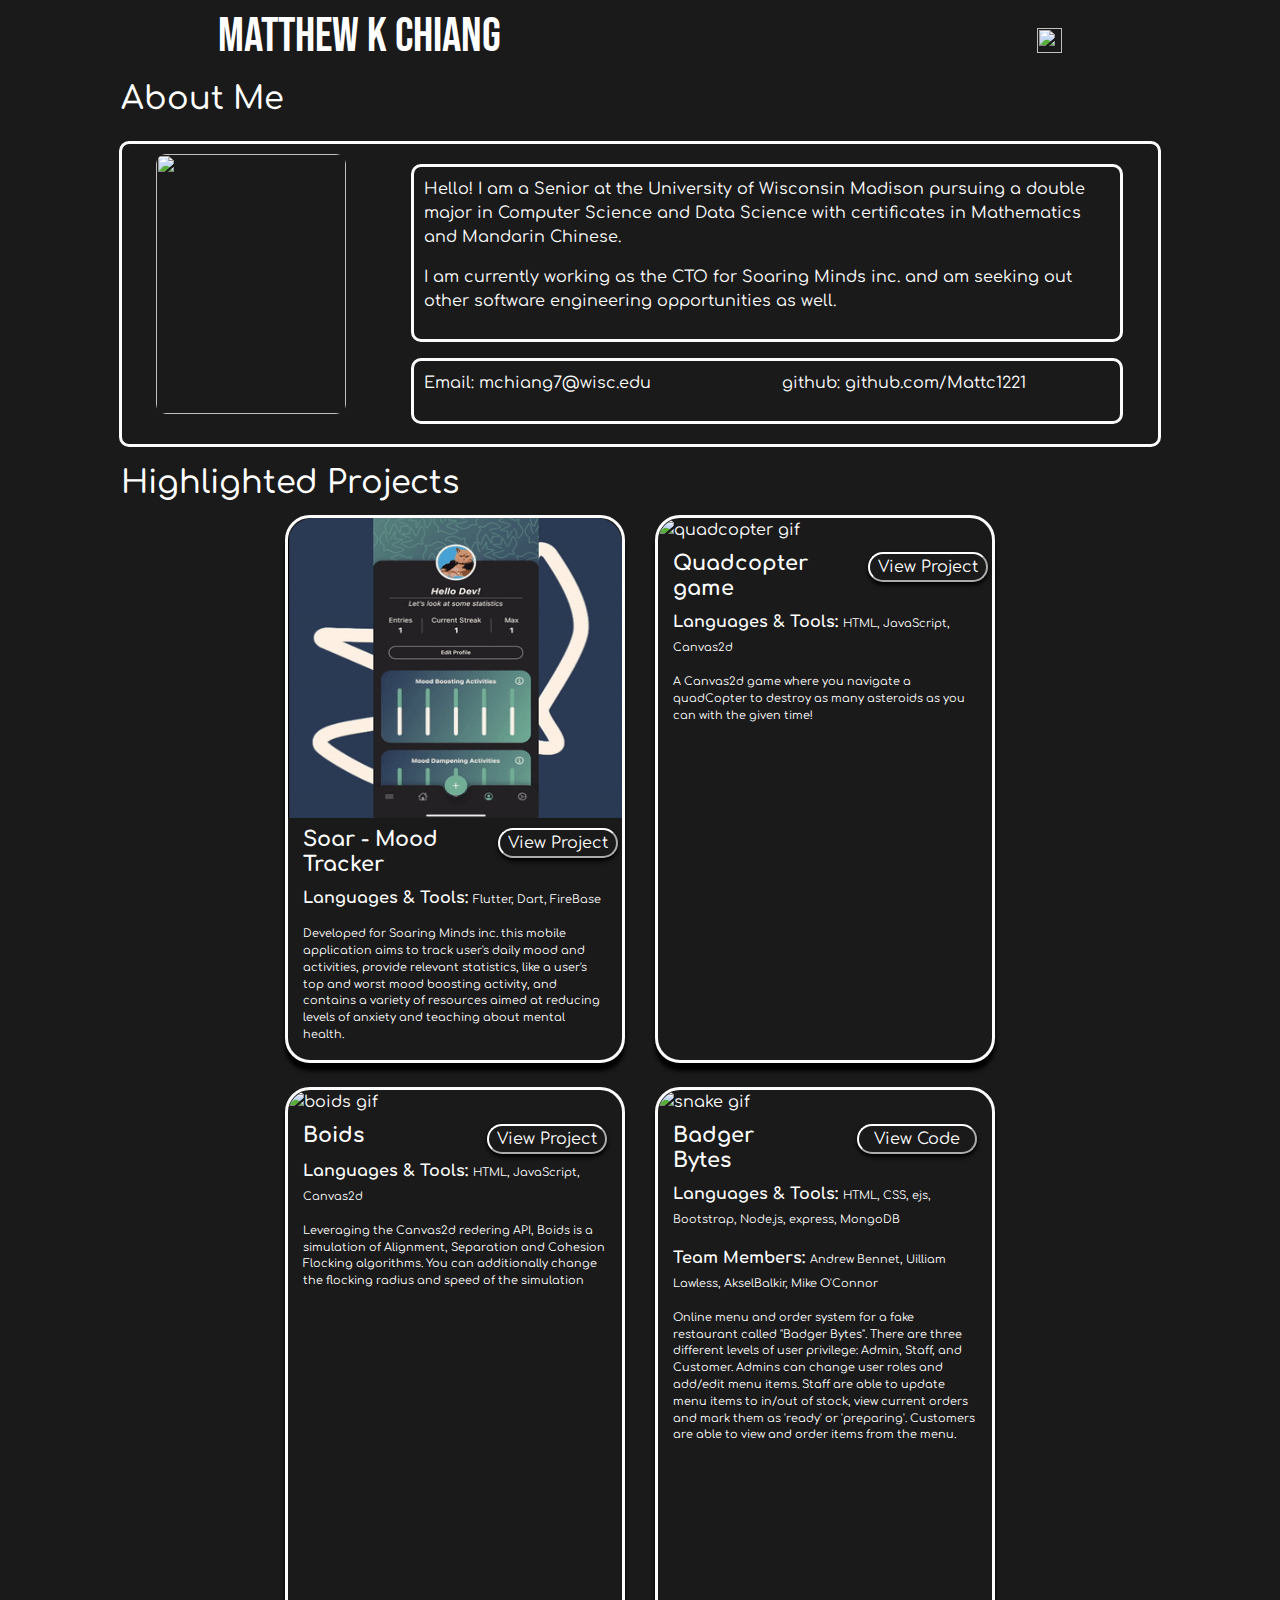
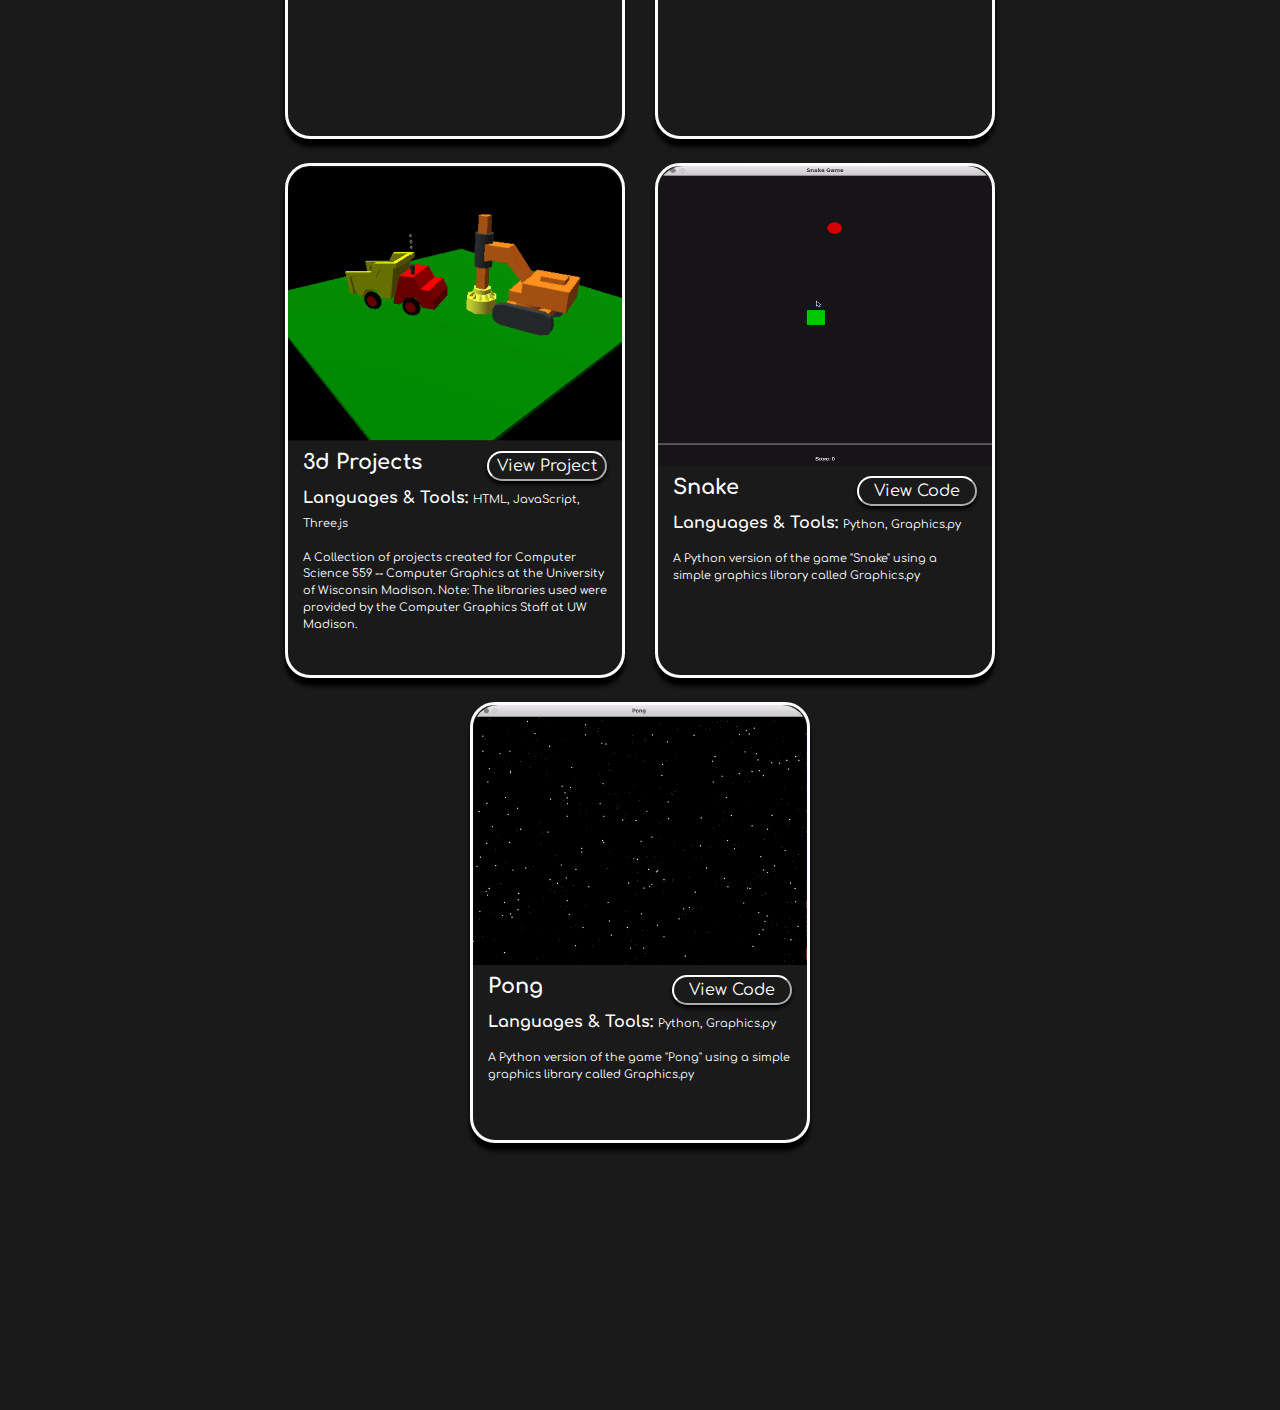
==== commit f3d573b1: "updated About Me" ====
--- a/index.html
+++ b/index.html
@@ -51,8 +51,8 @@
           </div>
           <div class="col-sm-9">
             <div class="home-box mb-3">
-              <p> Hello! I am a Junior at the University of Wisconsin Madison pursuing a double major in Computer Science and Data Science with certificates in Mathematics and Mandarin Chinese.</p>
-              <p> Currently looking for a software engineering internship for Summer 2021 </p>
+              <p> Hello! I am a Senior at the University of Wisconsin Madison pursuing a double major in Computer Science and Data Science with certificates in Mathematics and Mandarin Chinese.</p>
+              <p> I am currently working as the CTO for <a href="https://www.soaringminds.org/">Soaring Minds inc.</a> and am seeking out other software engineering opportunities as well. </p>
             </div>
             <div class="home-box">
               <div class="row">
@@ -60,7 +60,7 @@
                   <p>Email: mchiang7@wisc.edu</p>
                 </div>
                 <div class="col-sm-6">
-                  <a href="github.com/Mattc1221"><p>github: github.com/Mattc1221</p></a>
+                  <p>github: <a href="github.com/Mattc1221">github.com/Mattc1221</a></p>
                 </div>
               </div>
             </div>
